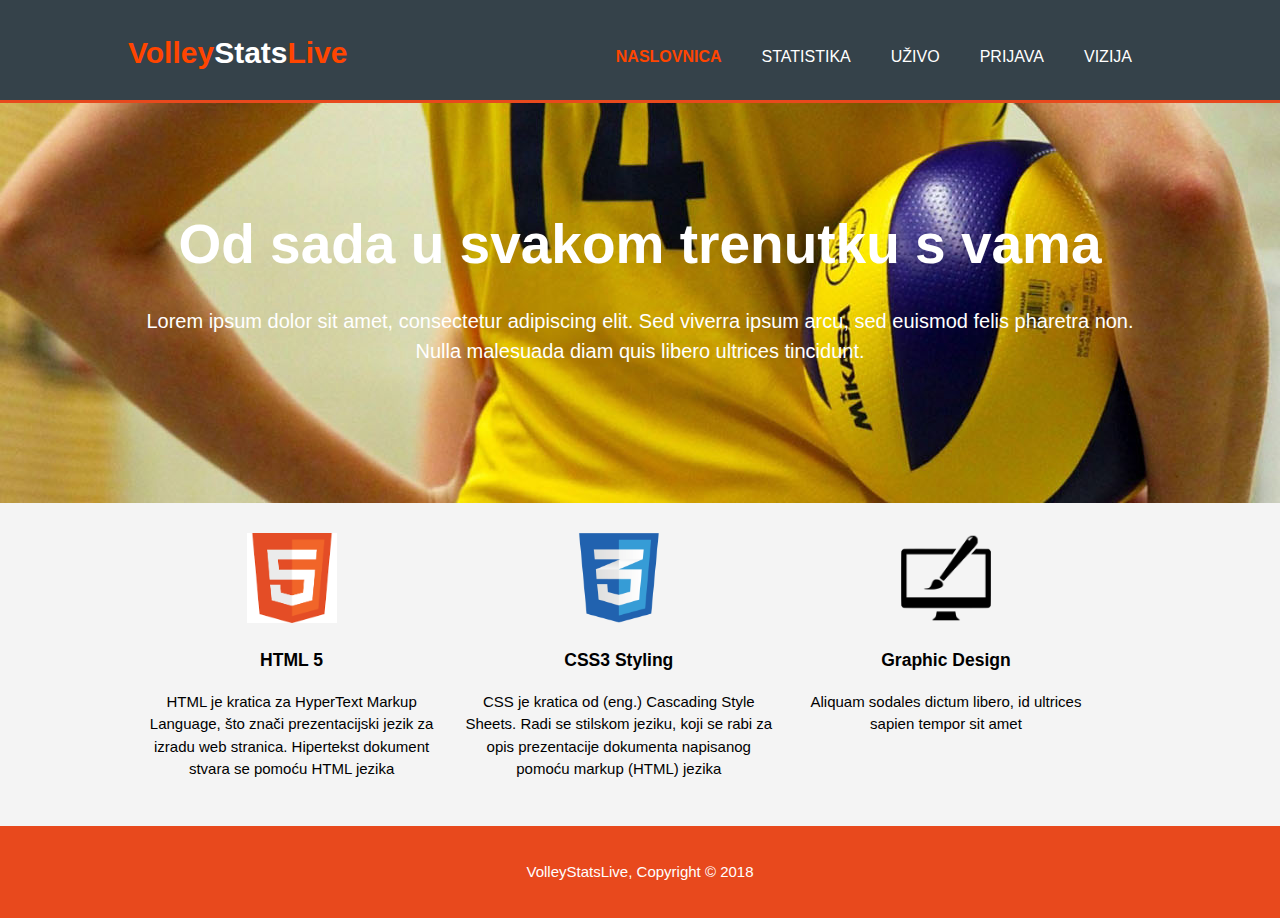
==== index.html @ f51e9356 "first commit" ====
<!DOCTYPE html>
<html>
    <head>
        <meta charset="utf-8">
        <meta name="viewport" content="width=device-width">
        <title>VolleyStatsLive | Dobro došli</title>
        <link rel="stylesheet" href="./style.css">
    </head>
    <body>
        <header>
            <div class="container">
                <div id="branding">
                    <h1><span class="highlight">Volley</span>Stats<span class="highlight">Live</span></h1>
                </div>
                <nav>
                    <ul>
                        <li class="current"><a href="index.html">Naslovnica</a></li>
                        <li><a href="stats.html">Statistika</a></li>
                        <li><a href="livestats.html">Uživo</a></li>
                        <li><a href="prijava.html">Prijava</a></li>
                        <li><a href="vizija.html">Vizija</a></li>
                    </ul>
                </nav>
             </div>
        </header>
        
        <section id="showcase">
            <div class="container">
                <h1>Od sada u svakom trenutku s vama</h1>
                <p>Lorem ipsum dolor sit amet, consectetur adipiscing elit. Sed viverra ipsum arcu, sed euismod felis pharetra non. Nulla malesuada diam quis libero ultrices tincidunt.</p>
            </div>
        </section>
        
        
        <section id="boxes">
            <div class="container">
                <div class="box">
                    <img src="./logo_html.png">
                    <h3>HTML 5 </h3>
                    <p>HTML je kratica za HyperText Markup Language, što znači prezentacijski jezik za izradu web stranica. Hipertekst dokument stvara se pomoću HTML jezika</p>
                </div>
                <div class="box">
                    <img src="logo_css.png">
                    <h3>CSS3 Styling </h3>
                    <p>CSS je kratica od (eng.) Cascading Style Sheets. Radi se stilskom jeziku, koji se rabi za opis prezentacije dokumenta napisanog pomoću markup (HTML) jezika</p>
                </div>
                <div class="box">
                    <img src="logo_brush.png">
                    <h3>Graphic Design </h3>
                    <p>Aliquam sodales dictum libero, id ultrices sapien tempor sit amet</p>
                </div>
            </div>
        </section>
        <footer>
            <p>VolleyStatsLive, Copyright &copy; 2018</p>
        </footer>
    </body>
</html>
---- style.css ----
body {
    font-family: Arial, Helvetica, sans-serif;
    font-size:15px;
    line-height:1.5;
    padding:0;
    margin:0;
    background-color: #f4f4f4;
    
}

.container{
    width:80%;
    margin:auto;
    overflow:hidden;
}

ul{
    margin: 0;
    padding: 0;
}
.logInBox{
    text-align: center;
    margin: auto;
}

#zaglavlje{
    color:white;
    width: auto;
    border: 0px grey solid;
    background-color: orange;
    
}

header{
    background: #35424a;
    color:#ffffff;
    padding-top:30px;
    min-height:70px;
    border-bottom: #e8491d 3px solid;
}
header a{
    color:#ffffff;
    text-decoration: none;
    text-transform: uppercase;
    font-size: 16px;
}


header ul{
    margin: 0;
    padding: 0;
    
}

header li{
    float: left;
    display: inline;
    padding: 0 20px 0 20px;
}

header #branding{
    float: left;
    
}

header #branding h1{
    margin: 0;
}

header nav{
    float:right;
    margin-top: 15px;
}

header .highlight, header .current a{
        color: orangered;
        font-weight: bold;
}

header a:hover{
    color:#cccccc;
    font-weight: bold;
}


#showcase{
    min-height: 400px;
    background:url('./showcase.jpg') no-repeat ;
    text-align: center;
    color:#ffffff;
}

#showcase h1 {
    margin-top: 100px;
    font-size: 55px;
    margin-bottom: 10px;
}

#showcase p{
    font-size: 20px;
}

#boxes{
    margin-top: 20px;
}

#boxes .box{
    float:left;
    text-align: center;
    width:30%;
    padding: 10px;
}

#boxes .box img{
    width: 90px;
}

footer{
    padding: 20px;
    margin-top:20px;
    color: #ffffff;
    background-color: #e8491d;
    text-align: center;
}


@media(max-width: 768px){
  header #branding,
  header nav,
  header nav li,
  #prijava form,
  #boxes .box,
  aside#sidebar{
    float:none;
    text-align:center;
    width:100%;
  }

  header{
    padding-bottom:20px;
  }

  #showcase h1{
    margin-top:40px;
  }

  

  #prijava form input[type="text"]{
    width:100%;
    margin-bottom:5px;
  }
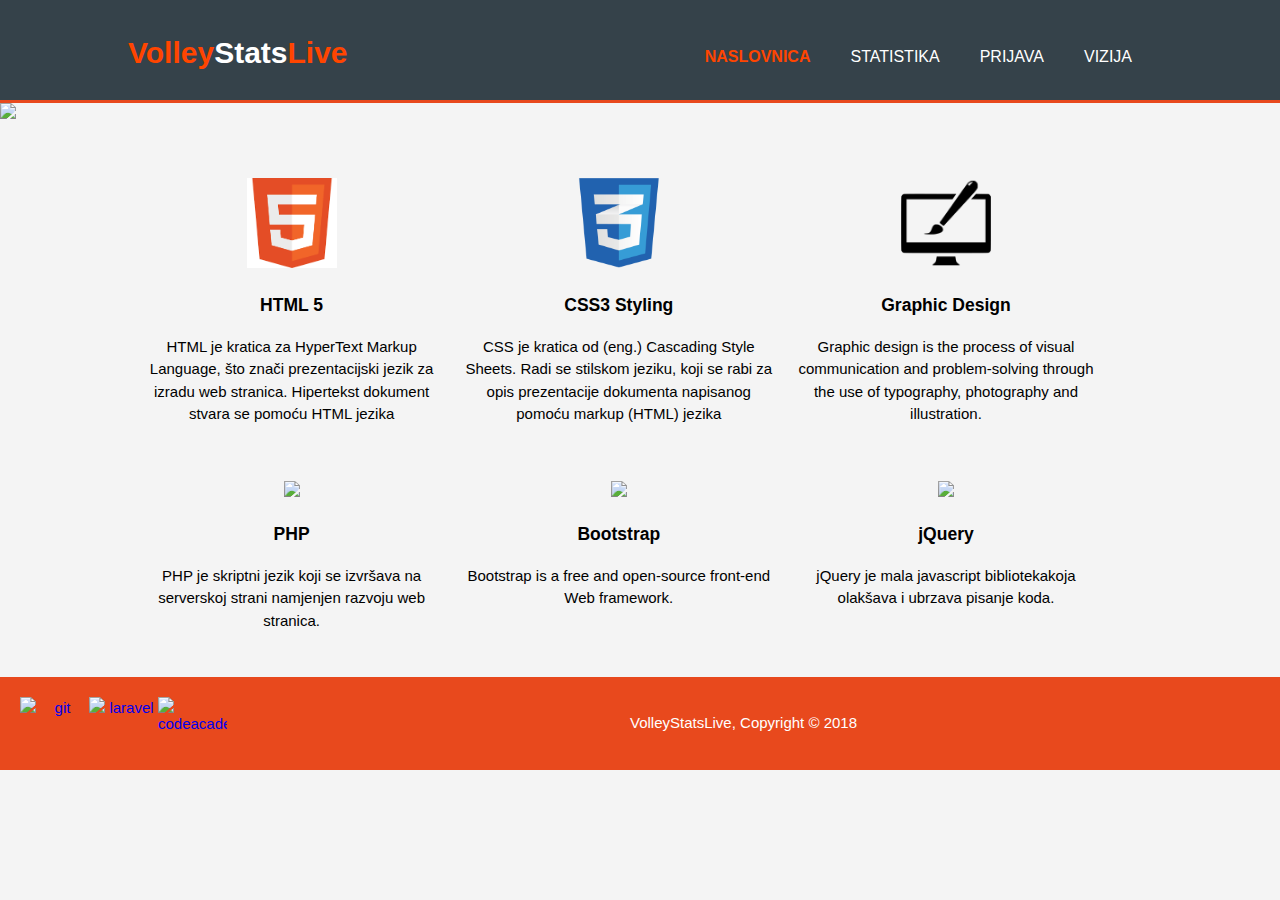
==== commit 53113288: "the end" ====
--- a/index.html
+++ b/index.html
@@ -1,58 +1,118 @@
-<!DOCTYPE html>
-<html>
-    <head>
-        <meta charset="utf-8">
-        <meta name="viewport" content="width=device-width">
-        <title>VolleyStatsLive | Dobro došli</title>
-        <link rel="stylesheet" href="./style.css">
-    </head>
-    <body>
-        <header>
-            <div class="container">
-                <div id="branding">
-                    <h1><span class="highlight">Volley</span>Stats<span class="highlight">Live</span></h1>
-                </div>
-                <nav>
-                    <ul>
-                        <li class="current"><a href="index.html">Naslovnica</a></li>
-                        <li><a href="stats.html">Statistika</a></li>
-                        <li><a href="livestats.html">Uživo</a></li>
-                        <li><a href="prijava.html">Prijava</a></li>
-                        <li><a href="vizija.html">Vizija</a></li>
-                    </ul>
-                </nav>
-             </div>
-        </header>
-        
-        <section id="showcase">
-            <div class="container">
-                <h1>Od sada u svakom trenutku s vama</h1>
-                <p>Lorem ipsum dolor sit amet, consectetur adipiscing elit. Sed viverra ipsum arcu, sed euismod felis pharetra non. Nulla malesuada diam quis libero ultrices tincidunt.</p>
-            </div>
-        </section>
-        
-        
-        <section id="boxes">
-            <div class="container">
-                <div class="box">
-                    <img src="./logo_html.png">
-                    <h3>HTML 5 </h3>
-                    <p>HTML je kratica za HyperText Markup Language, što znači prezentacijski jezik za izradu web stranica. Hipertekst dokument stvara se pomoću HTML jezika</p>
-                </div>
-                <div class="box">
-                    <img src="logo_css.png">
-                    <h3>CSS3 Styling </h3>
-                    <p>CSS je kratica od (eng.) Cascading Style Sheets. Radi se stilskom jeziku, koji se rabi za opis prezentacije dokumenta napisanog pomoću markup (HTML) jezika</p>
-                </div>
-                <div class="box">
-                    <img src="logo_brush.png">
-                    <h3>Graphic Design </h3>
-                    <p>Aliquam sodales dictum libero, id ultrices sapien tempor sit amet</p>
-                </div>
-            </div>
-        </section>
-        <footer>
-            <p>VolleyStatsLive, Copyright &copy; 2018</p>
-        </footer>
-    </body>
+<!DOCTYPE html>
+<html>
+    <head>
+        <meta charset="utf-8">
+        <meta name="viewport" content="width=device-width">
+        <title>VolleyStatsLive | Dobro došli</title>
+        <link rel="stylesheet" href="./style.css">
+    </head>
+    <body>
+        <header>
+            <div class="container">
+                <div id="branding">
+                    <h1><span class="highlight">Volley</span>Stats<span class="highlight">Live</span></h1>
+                </div>
+                <nav>
+                    <ul>
+                        <li class="current"><a href="index.html">Naslovnica</a></li>
+                        <li><a href="stats1.php">Statistika</a></li>
+                        <li><a href="prijava1.php">Prijava</a></li>
+                        <li><a href="vizija.html">Vizija</a></li>
+                    </ul>
+                </nav>
+             </div>
+        </header>
+        
+		
+		
+		
+<div class="slideshow-container">
+<div class="mySlides fade">
+  <img src="https://i.ytimg.com/vi/h_QyTcPD1G4/maxresdefault.jpg" style="width:100%">
+  </div>
+
+<div class="mySlides fade">  
+  <img src="https://i.ytimg.com/vi/uZHt4Wh4HS8/maxresdefault.jpg" style="width:100%"> 
+</div>
+
+<div class="mySlides fade"> 
+  <img src="https://images.sidearmsports.com/sidearm.sites/appstate.sidearmsports.com/images/2017/12/21/Porter_transfer.jpg" style="width:100%"> 
+</div>
+
+</div>
+<br>
+
+<div style="text-align:center">
+  <span class="dot"></span> 
+  <span class="dot"></span> 
+  <span class="dot"></span> 
+</div>
+
+<script>
+var slideIndex = 0;
+showSlides();
+
+function showSlides() {
+  var i;
+  var slides = document.getElementsByClassName("mySlides");
+  var dots = document.getElementsByClassName("dot");
+  for (i = 0; i < slides.length; i++) {
+    slides[i].style.display = "none";  
+  }
+  slideIndex++;
+  if (slideIndex > slides.length) {slideIndex = 1}    
+  for (i = 0; i < dots.length; i++) {
+    dots[i].className = dots[i].className.replace(" active", "");
+  }
+  slides[slideIndex-1].style.display = "block";  
+  dots[slideIndex-1].className += " active";
+  setTimeout(showSlides, 3000); // Change image every 3 seconds
+}
+</script>	  
+		
+        <section id="boxes">
+            <div class="container">
+                <div class="box">
+                    <img src="./logo_html.png">
+                    <h3>HTML 5 </h3>
+                    <p>HTML je kratica za HyperText Markup Language, što znači prezentacijski jezik za izradu web stranica. Hipertekst dokument stvara se pomoću HTML jezika</p>
+                </div>
+                <div class="box">
+                    <img src="logo_css.png">
+                    <h3>CSS3 Styling </h3>
+                    <p>CSS je kratica od (eng.) Cascading Style Sheets. Radi se stilskom jeziku, koji se rabi za opis prezentacije dokumenta napisanog pomoću markup (HTML) jezika</p>
+                </div>
+                <div class="box">
+                    <img src="logo_brush.png">
+                    <h3>Graphic Design </h3>
+                    <p>Graphic design is the process of visual communication and problem-solving through the use of typography, photography and illustration.</p>
+                </div>
+            </div>
+        </section>
+        <section id="boxes">
+        	<div class="container">
+        	<div class="box">
+                    <img src="php1.jpg">
+                    <h3>PHP</h3>
+                    <p>PHP je skriptni jezik koji se izvršava na serverskoj strani namjenjen razvoju web stranica.</p>
+                </div>
+				<div class="box">
+                    <img src="bootstrap.png">
+                    <h3>Bootstrap</h3>
+                    <p>Bootstrap is a free and open-source front-end Web framework.</p>
+                </div>
+				<div class="box">
+                    <img src="jquery-image.png">
+                    <h3>jQuery</h3>
+                    <p>jQuery je mala javascript bibliotekakoja olakšava i ubrzava pisanje koda.</p>
+                </div>
+               </div>
+           </section>
+        <footer>
+            <a href="https://github.com/nButigan/volleystatslive"><img src="git.png" alt="git" style="float:left;width:69px;height:69px;border:10px;"></a>
+            <a href="https://drive.google.com/drive/folders/1qQt1093EI5e-4UI0gDlUgbsVS-ZenMNl"><img src="laravel.png" alt="laravel" style="float:left;width:69px;height:69px;border:10px;"></a>
+			<a href="https://www.flickr.com/photos/156715853@N05/"><img src="codeacademy.jpg" alt="codeacademy" style="float:left;width:69px;height:69px;border:10px;"></a>
+            <p>VolleyStatsLive, Copyright &copy; 2018</p>
+        </footer>
+    </body>
 </html>